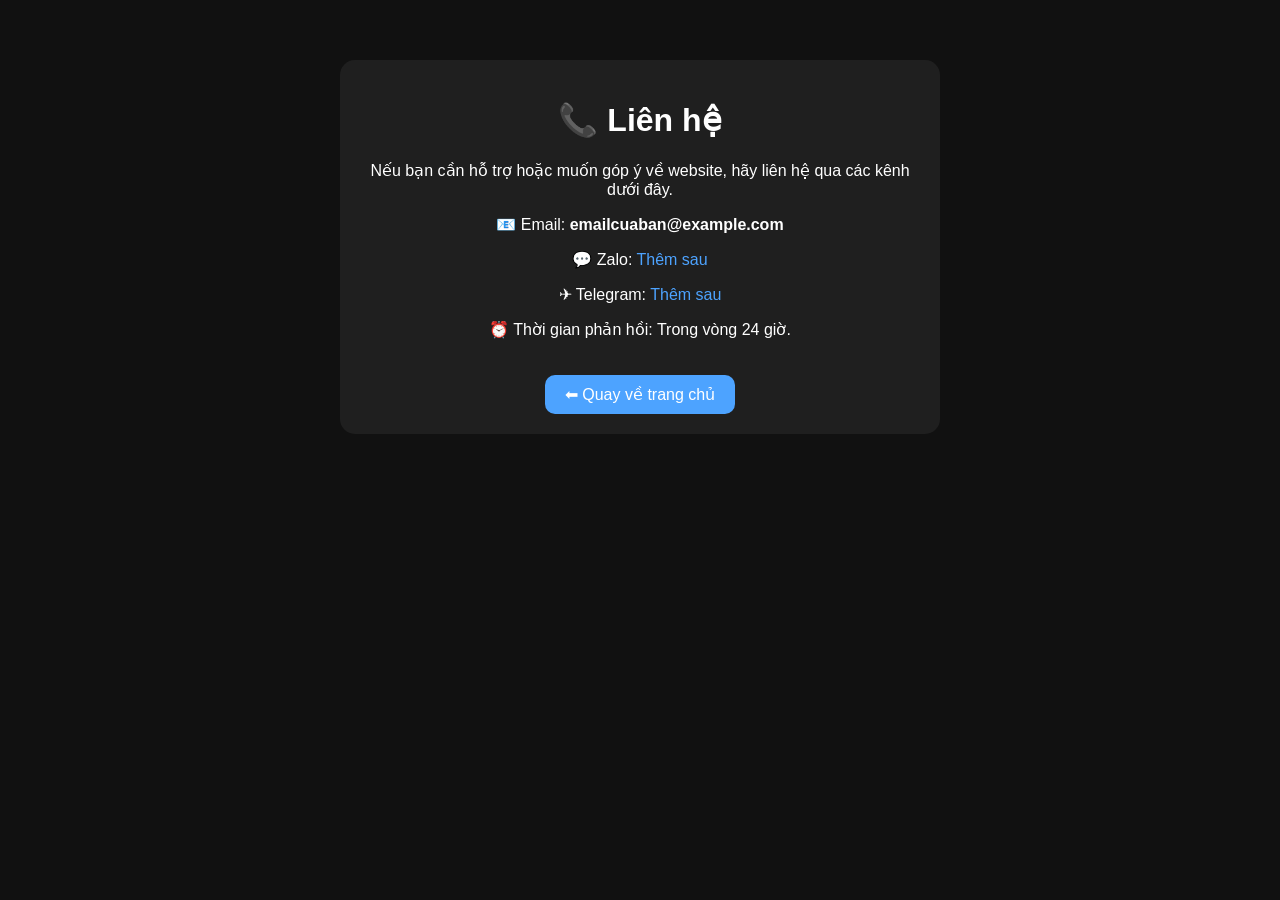
==== pages/contact.html @ bcd5af3c "Create contact.html" ====
<!DOCTYPE html>
<html lang="vi">
<head>
<meta charset="UTF-8">
<meta name="viewport" content="width=device-width, initial-scale=1.0">
<title>Liên hệ</title>

<style>
body{
    margin:0;
    font-family:Arial,sans-serif;
    background:#111;
    color:white;
    text-align:center;
}

.container{
    max-width:600px;
    margin:40px auto;
    padding:20px;
}

.card{
    background:#1f1f1f;
    padding:20px;
    border-radius:15px;
}

a{
    color:#4da3ff;
    text-decoration:none;
}

.button{
    display:inline-block;
    margin-top:20px;
    padding:10px 20px;
    background:#4da3ff;
    color:white;
    border-radius:10px;
}
</style>
</head>

<body>

<div class="container">

<div class="card">

<h1>📞 Liên hệ</h1>

<p>Nếu bạn cần hỗ trợ hoặc muốn góp ý về website, hãy liên hệ qua các kênh dưới đây.</p>

<p>📧 Email: <b>emailcuaban@example.com</b></p>

<p>💬 Zalo: <a href="#">Thêm sau</a></p>

<p>✈ Telegram: <a href="#">Thêm sau</a></p>

<p>⏰ Thời gian phản hồi: Trong vòng 24 giờ.</p>

<a class="button" href="../index.html">⬅ Quay về trang chủ</a>

</div>

</div>

</body>
</html>
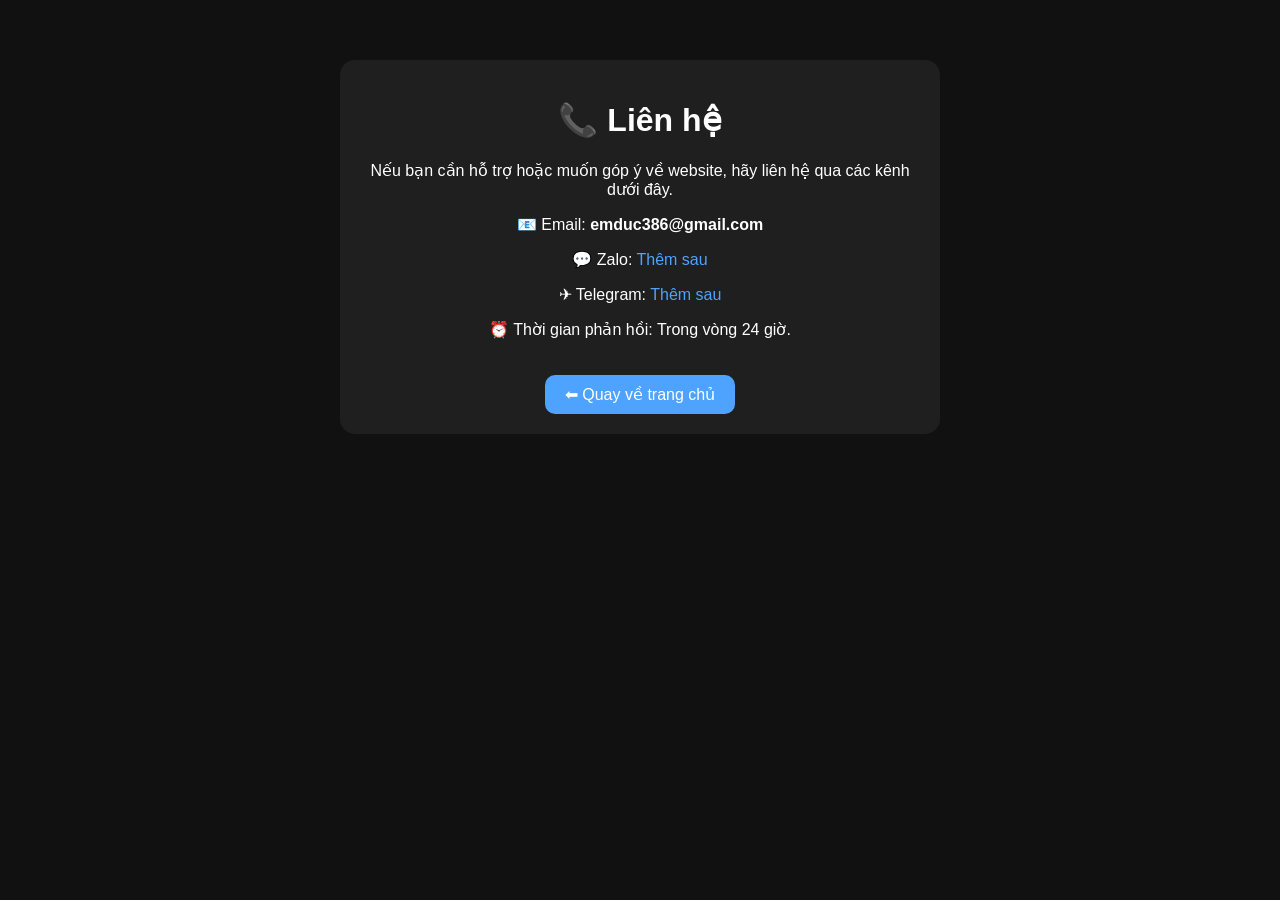
==== commit 4dd47529: "Update contact.html" ====
--- a/pages/contact.html
+++ b/pages/contact.html
@@ -52,7 +52,7 @@
 
 <p>Nếu bạn cần hỗ trợ hoặc muốn góp ý về website, hãy liên hệ qua các kênh dưới đây.</p>
 
-<p>📧 Email: <b>emailcuaban@example.com</b></p>
+<p>📧 Email: <b>emduc386@gmail.com</b></p>
 
 <p>💬 Zalo: <a href="#">Thêm sau</a></p>
 
